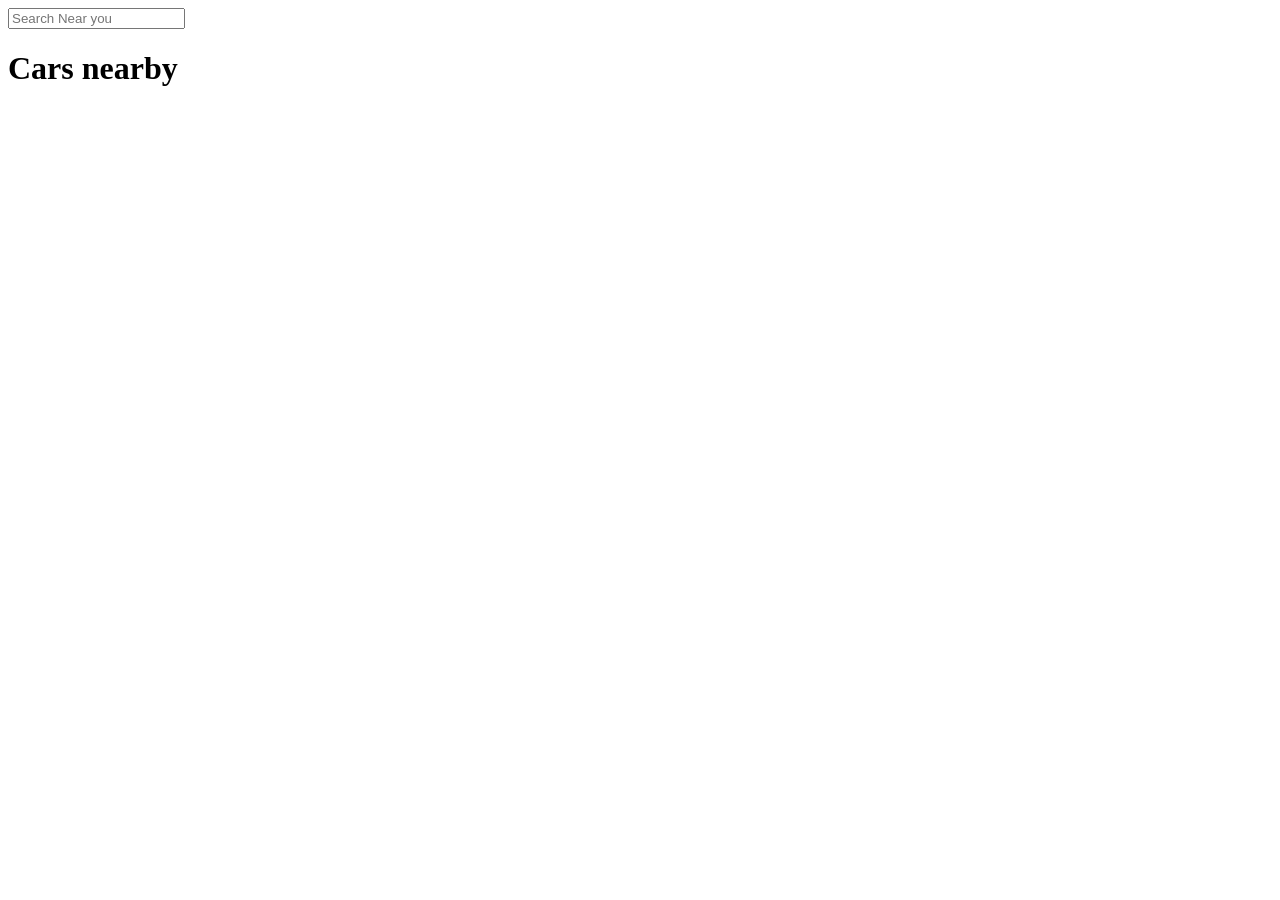
==== JCK/wwwroot/index.html @ 53fcff56 "fix search" ====
<!DOCTYPE html>
<html lang="en">
<head>
    <meta charset="UTF-8">
    <title>JCK</title>
    <!--need to add some sort of version thing to avoid browser caching css style sheet-->
    <link rel="stylesheet" href="/css/style.css?v=1">
</head>

<body>
    <svg style="display: none">
        <symbol id="star" viewBox="0 0 32 32">
            <path fill-rule="evenodd" d="m15.1 1.58-4.13 8.88-9.86 1.27a1 1 0 0 0-.54 1.74l7.3 6.57-1.97 9.85a1 1 0 0 0 1.48 1.06l8.62-5 8.63 5a1 1 0 0 0 1.48-1.06l-1.97-9.85 7.3-6.57a1 1 0 0 0-.55-1.73l-9.86-1.28-4.12-8.88a1 1 0 0 0-1.82 0z"></path>
        </symbol>
    </svg>

    <!-- Clerk plugin -->
    <div id="user-button" style="position: fixed; top: 20px; right: 20px; z-index: 1000;"></div>

    <!-- Search Bar -->
    <div class="searchBar">
        <input type="text" id="searchBox" placeholder="Search Near you" />
    </div>

    <!-- Main Container -->
    <div class="container">
        <h1 id="title">Cars nearby</h1>
        <div id="listing-container" style="display: grid; grid-template-columns: repeat(auto-fill, minmax(250px, 1fr)); gap: 20px; margin: 10px 0px"></div>
    </div>

    <script type="module" src="/js/auth-setup.js"></script>
    <script type="module" src="/js/home-page.js"></script>
    <script type="module" src="/js/search.js"></script>
</body>
</html>
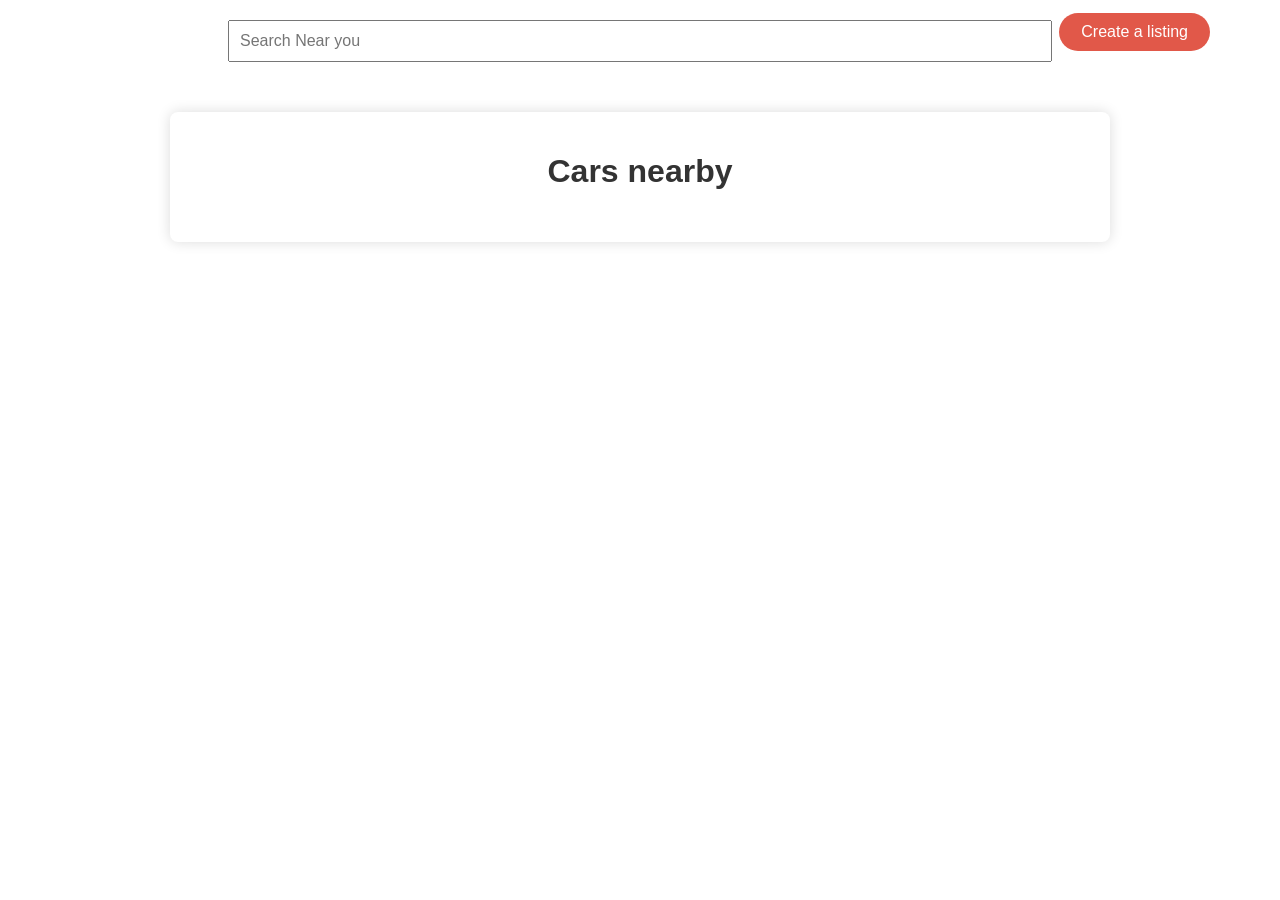
==== commit ac9755c3: "fix paths, set up dockerfile for hosting on render.com" ====
--- a/JCK/wwwroot/index.html
+++ b/JCK/wwwroot/index.html
@@ -4,7 +4,7 @@
     <meta charset="UTF-8">
     <title>JCK</title>
     <!--need to add some sort of version thing to avoid browser caching css style sheet-->
-    <link rel="stylesheet" href="/css/style.css?v=1">
+    <link rel="stylesheet" href="css/style.css?v=1">
 </head>
 
 <body>
@@ -17,6 +17,10 @@
     <!-- Clerk plugin -->
     <div id="user-button" style="position: fixed; top: 20px; right: 20px; z-index: 1000;"></div>
 
+    <form style="display: inline" action="create-listing/" method="get">
+        <button style="position: fixed; top: 13px; right: 70px">Create a listing</button>
+    </form>
+
     <!-- Search Bar -->
     <div class="searchBar">
         <input type="text" id="searchBox" placeholder="Search Near you" />
@@ -28,8 +32,8 @@
         <div id="listing-container" style="display: grid; grid-template-columns: repeat(auto-fill, minmax(250px, 1fr)); gap: 20px; margin: 10px 0px"></div>
     </div>
 
-    <script type="module" src="/js/auth-setup.js"></script>
-    <script type="module" src="/js/home-page.js"></script>
-    <script type="module" src="/js/search.js"></script>
+    <script type="module" src="js/auth-setup.js"></script>
+    <script type="module" src="js/home-page.js"></script>
+    <script type="module" src="js/search.js"></script>
 </body>
 </html>
--- a/JCK/wwwroot/css/style.css
+++ b/JCK/wwwroot/css/style.css
@@ -0,0 +1,116 @@
+body {
+    font-family: Arial, sans-serif;
+    background-color: white;
+    color: #333;
+    margin: 0;
+    padding: 0;
+}
+
+.card, .container {
+    background: white;
+    border-radius: 8px;
+    box-shadow: 0 0 14px rgba(0,0,0,0.14);
+}
+
+.container {
+    max-width: 900px;
+    margin: 50px auto;
+    padding: 20px;
+}
+
+.searchBar {
+    display: flex !important;
+    justify-content: center !important;   
+    width: 100%;
+    margin-bottom: 20px 0;
+    margin-top: 20px;
+}   
+
+#searchBox {
+    width: 800px;
+    padding: 10px;
+    font-size: 16px;
+}
+
+#user-button{
+  position: fixed;
+  top: 20px;
+  right: 220px;
+  z-index: 1000;
+}
+
+h1 {
+    text-align: center;
+}
+
+ul {
+    list-style: none;
+    padding: 0;
+}
+
+li {
+    padding: 10px;
+    border-bottom: 1px solid #ddd;
+}
+
+button {
+    height: fit-content;
+    appearance: none;
+    border: none;
+    background-color: #e15849;
+    font-size: 16px;
+    padding: 10px 22px;
+    border-radius: 99999px;
+    cursor: pointer;
+    color: white;
+    transition: 0.04s ease-out;
+    white-space: nowrap;
+}
+
+button:hover {
+    background-color: #ff6f52;
+}
+
+button:active {
+    transform: scale(0.97);
+}
+
+input[type="date"] {
+    height: fit-content;
+    appearance: none;
+    border: 2px solid #aaa;
+    color: #444444;
+    font-size: 18px;
+    padding: 10px 22px;
+    border-radius: 99999px;
+    cursor: pointer;
+    transition: 0.08s;
+    font: inherit;
+    white-space: nowrap;
+}
+
+textarea {
+    height: fit-content;
+    appearance: none;
+    border: 2px solid #aaa;
+    font-size: 20px;
+    padding: 10px;
+    cursor: pointer;
+    font: inherit;
+    border-radius: 10px;
+}
+
+.error {
+    display: none;
+    color: #bb0000;
+}
+
+@keyframes shake {
+    0%, 100% { transform: translateX(0); }
+    25% { transform: translateX(-6px); }
+    75% { transform: translateX(6px); }
+}
+
+.shake {
+    animation: shake 0.2s;
+}
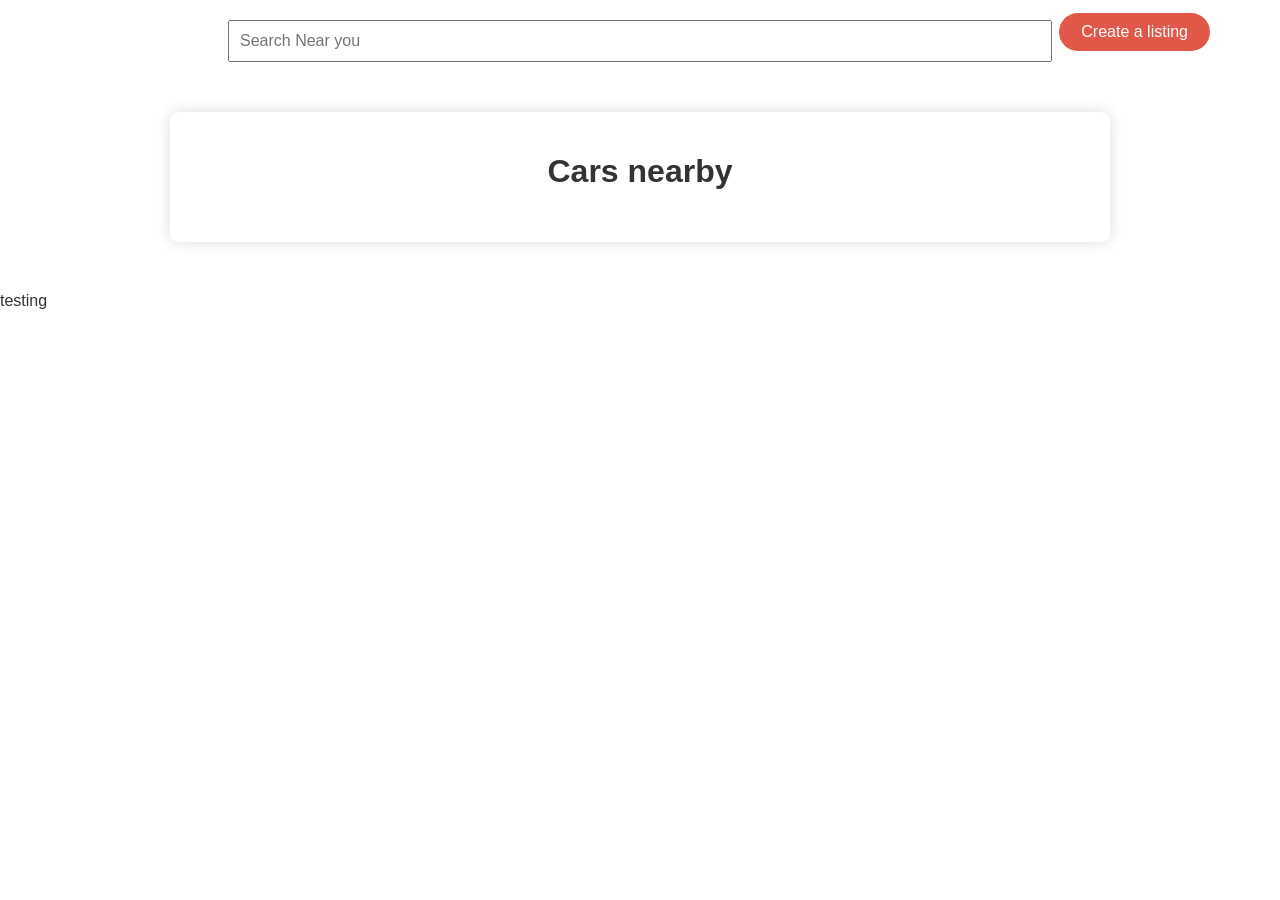
==== commit 79207a83: "test auto deploy" ====
--- a/JCK/wwwroot/index.html
+++ b/JCK/wwwroot/index.html
@@ -32,6 +32,8 @@
         <div id="listing-container" style="display: grid; grid-template-columns: repeat(auto-fill, minmax(250px, 1fr)); gap: 20px; margin: 10px 0px"></div>
     </div>
 
+    <p>testing</p>
+
     <script type="module" src="js/auth-setup.js"></script>
     <script type="module" src="js/home-page.js"></script>
     <script type="module" src="js/search.js"></script>
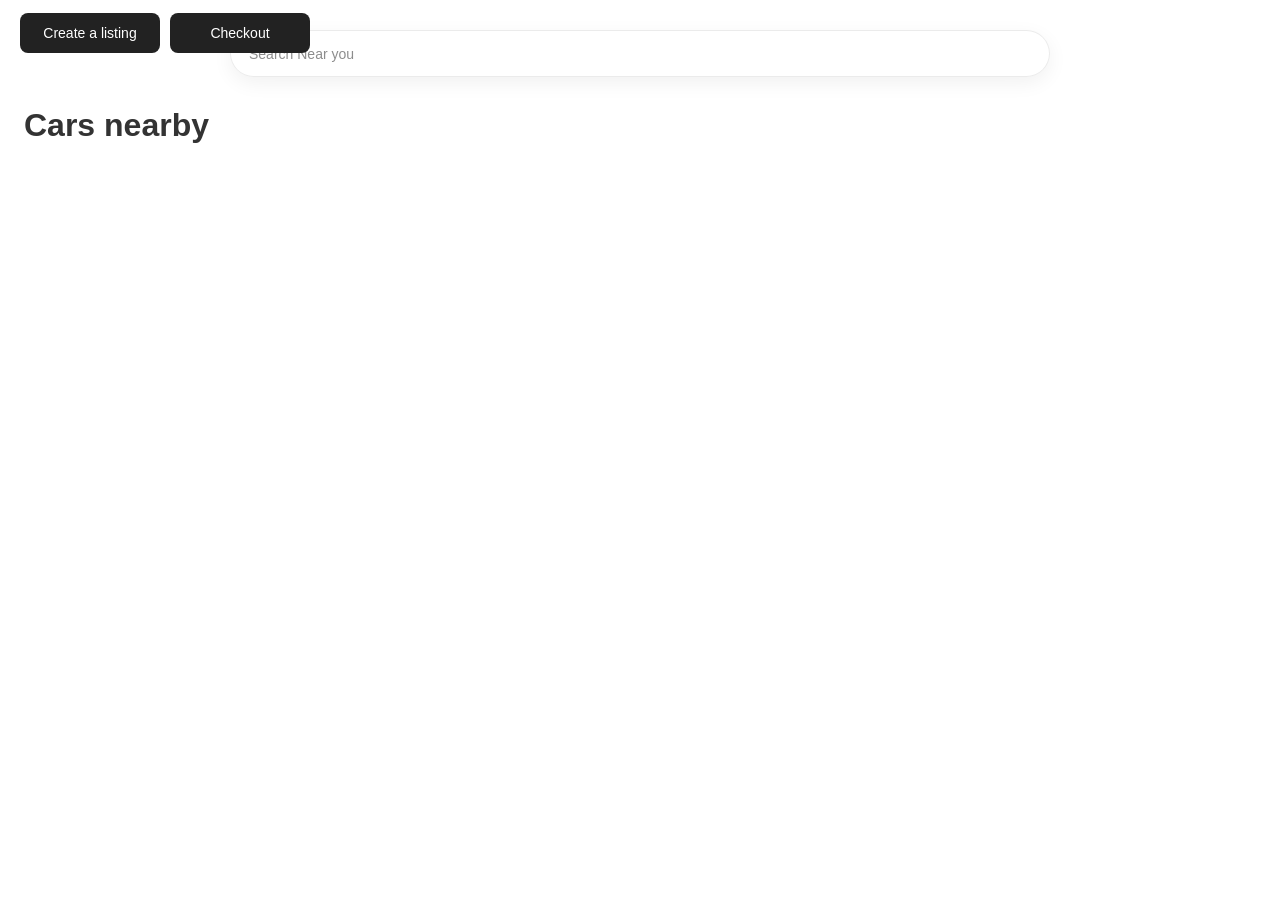
==== commit a07a214d: "ui changes to home page" ====
--- a/JCK/wwwroot/index.html
+++ b/JCK/wwwroot/index.html
@@ -4,7 +4,7 @@
     <meta charset="UTF-8">
     <title>JCK</title>
     <!--need to add some sort of version thing to avoid browser caching css style sheet-->
-    <link rel="stylesheet" href="css/style.css?v=1">
+    <link rel="stylesheet" href="css/style.css?v=11">
 </head>
 
 <body>
@@ -17,9 +17,13 @@
     <!-- Clerk plugin -->
     <div id="user-button" style="position: fixed; top: 20px; right: 20px; z-index: 1000;"></div>
 
-    <form style="display: inline" action="create-listing/" method="get">
-        <button style="position: fixed; top: 13px; right: 70px">Create a listing</button>
+   <div class="top-buttons">
+    <form action="/create-listing/" method="get">
+        <button class="top-btn">Create a listing</button>
     </form>
+
+    <button id="checkout-button" class="top-btn">Checkout</button>
+</div>
 
     <!-- Search Bar -->
     <div class="searchBar">
@@ -29,13 +33,16 @@
     <!-- Main Container -->
     <div class="container">
         <h1 id="title">Cars nearby</h1>
-        <div id="listing-container" style="display: grid; grid-template-columns: repeat(auto-fill, minmax(250px, 1fr)); gap: 20px; margin: 10px 0px"></div>
+        <div id="listing-container" >
+        </div>
     </div>
 
-    <p>testing</p>
-
+     
+    <script type="module" src="js/checkout.js"></script>
+    <script type="module" src="/js/auth-setup.js"></script>
+    <script type="module" src="/js/home-page.js"></script>
+    <script type="module" src="/js/search.js"></script>
     <script type="module" src="js/auth-setup.js"></script>
-    <script type="module" src="js/home-page.js"></script>
     <script type="module" src="js/search.js"></script>
 </body>
 </html>
--- a/JCK/wwwroot/css/style.css
+++ b/JCK/wwwroot/css/style.css
@@ -1,46 +1,69 @@
+/* ===== Base Styles ===== */
 body {
-    font-family: Arial, sans-serif;
+    font-family: -apple-system, BlinkMacSystemFont, 'Helvetica Neue', Arial, sans-serif;
     background-color: white;
     color: #333;
     margin: 0;
     padding: 0;
 }
 
-.card, .container {
-    background: white;
-    border-radius: 8px;
-    box-shadow: 0 0 14px rgba(0,0,0,0.14);
-}
-
-.container {
-    max-width: 900px;
-    margin: 50px auto;
-    padding: 20px;
-}
+
 
 .searchBar {
-    display: flex !important;
-    justify-content: center !important;   
-    width: 100%;
-    margin-bottom: 20px 0;
-    margin-top: 20px;
-}   
+    display: flex;
+    justify-content: center;
+    width: 100%;
+    margin: 30px 0;
+}
 
 #searchBox {
-    width: 800px;
-    padding: 10px;
-    font-size: 16px;
-}
-
-#user-button{
-  position: fixed;
-  top: 20px;
-  right: 220px;
-  z-index: 1000;
-}
-
-h1 {
-    text-align: center;
+    width: 100%;
+    max-width: 820px;
+    padding: 14px 18px;
+    font-size: 15px;
+    border: 1px solid rgba(0,0,0,0.08);
+    border-radius: 9999px;
+
+    background: rgba(255, 255, 255, 0.9);
+    backdrop-filter: blur(10px);
+
+    box-shadow: 0 6px 20px rgba(0,0,0,0.06);
+
+    transition: all 0.2s ease;
+    outline: none;
+}
+
+/* Hover effect */
+#searchBox:hover {
+    box-shadow: 0 8px 25px rgba(0,0,0,0.10);
+    transform: translateY(-1px);
+}
+
+/* Focus effect (important UX) */
+#searchBox:focus {
+    border: 1px solid rgba(225, 88, 73, 0.6);
+    box-shadow: 0 0 0 4px rgba(225, 88, 73, 0.15),
+                0 10px 30px rgba(0,0,0,0.12);
+}
+
+/* Placeholder styling */
+#searchBox::placeholder {
+    color: rgba(0,0,0,0.45);
+    font-size: 14px;
+}
+
+/* ===== User Button ===== */
+#user-button {
+    position: fixed;
+    top: 20px;
+    right: 20px;
+    z-index: 1000;
+}
+
+/* ===== Links & Lists ===== */
+a {
+    color: inherit;
+    text-decoration: none;
 }
 
 ul {
@@ -53,17 +76,17 @@
     border-bottom: 1px solid #ddd;
 }
 
+/* ===== Buttons ===== */
 button {
-    height: fit-content;
     appearance: none;
     border: none;
     background-color: #e15849;
     font-size: 16px;
     padding: 10px 22px;
-    border-radius: 99999px;
+    border-radius: 9999px;
     cursor: pointer;
     color: white;
-    transition: 0.04s ease-out;
+    transition: 0.1s ease;
     white-space: nowrap;
 }
 
@@ -75,34 +98,33 @@
     transform: scale(0.97);
 }
 
+/* ===== Inputs ===== */
+textarea, input {
+    width: 100%;
+    box-sizing: border-box;
+    border: 2px solid #aaa;
+    font-size: 16px;
+    padding: 10px;
+    border-radius: 10px;
+    font: inherit;
+}
+
 input[type="date"] {
-    height: fit-content;
-    appearance: none;
-    border: 2px solid #aaa;
-    color: #444444;
-    font-size: 18px;
-    padding: 10px 22px;
-    border-radius: 99999px;
-    cursor: pointer;
-    transition: 0.08s;
-    font: inherit;
-    white-space: nowrap;
-}
-
-textarea {
-    height: fit-content;
-    appearance: none;
-    border: 2px solid #aaa;
-    font-size: 20px;
-    padding: 10px;
-    cursor: pointer;
-    font: inherit;
-    border-radius: 10px;
-}
-
+    border-radius: 9999px;
+    padding: 10px 20px;
+    cursor: pointer;
+}
+
+/* ===== Error Handling ===== */
 .error {
     display: none;
     color: #bb0000;
+    font-size: 13px;
+}
+
+.error-container {
+    flex: 1;
+    min-width: 0; /* 🔥 CRITICAL FIX */
 }
 
 @keyframes shake {
@@ -114,3 +136,209 @@
 .shake {
     animation: shake 0.2s;
 }
+
+/* ===== Top Buttons ===== */
+.top-buttons {
+    position: fixed;
+    top: 13px;
+    left: 20px;
+    display: flex;
+    gap: 10px;
+    z-index: 1000;
+    align-items: center;
+}
+
+.top-buttons form {
+    margin: 0;
+}
+
+.top-btn {
+    background-color: #222;
+    color: white;
+    border: none;
+    height: 40px;
+    min-width: 140px;
+    padding: 0 14px;
+    border-radius: 8px;
+    cursor: pointer;
+    font-size: 14px;
+    display: flex;
+    align-items: center;
+    justify-content: center;
+    transition: 0.2s ease;
+}
+
+.top-btn:hover {
+    background-color: #444;
+}
+
+/* ===== Listing Card Carousel ===== */
+.listing-card {
+    cursor: pointer;
+}
+
+.listing-card .img-wrap {
+    position: relative;
+    width: 100%;
+    aspect-ratio: 1;
+    border-radius: 12px;
+    overflow: hidden;
+    background: #e0e0e0;
+}
+
+.listing-card .slides {
+    display: flex;
+    width: 100%;
+    height: 100%;
+    transition: transform 0.3s ease;
+}
+
+.listing-card .slide {
+    min-width: 100%;
+    height: 100%;
+    flex-shrink: 0;
+}
+
+.listing-card .slide img {
+    width: 100%;
+    height: 100%;
+    object-fit: cover;
+    display: block;
+}
+
+.listing-card .nav-btn {
+    position: absolute;
+    top: 50%;
+    transform: translateY(-50%);
+    width: 28px;
+    height: 28px;
+    border-radius: 50%;
+    background: white;
+    border: none;
+    cursor: pointer;
+    display: flex;
+    align-items: center;
+    justify-content: center;
+    opacity: 0;
+    transition: opacity 0.2s;
+    z-index: 2;
+}
+
+.listing-card .img-wrap:hover .nav-btn {
+    opacity: 1;
+}
+
+.listing-card .nav-btn.prev { left: 8px; }
+.listing-card .nav-btn.next { right: 8px; }
+
+.listing-card .dots {
+    position: absolute;
+    bottom: 8px;
+    left: 50%;
+    transform: translateX(-50%);
+    display: flex;
+    gap: 4px;
+    z-index: 2;
+}
+
+.listing-card .dot {
+    width: 6px;
+    height: 6px;
+    border-radius: 50%;
+    background: rgba(255,255,255,0.6);
+    transition: 0.2s;
+}
+
+.listing-card .dot.active {
+    background: white;
+    transform: scale(1.2);
+}
+
+.listing-card .heart-btn {
+    position: absolute;
+    top: 10px;
+    right: 10px;
+    cursor: pointer;
+    z-index: 2;
+    background: none;
+    border: none;
+    padding: 0;
+}
+
+.listing-card .heart-btn svg {
+    width: 24px;
+    height: 24px;
+    stroke: white;
+    stroke-width: 2;
+    fill: rgba(0,0,0,0.25);
+    transition: 0.15s;
+}
+
+.listing-card .heart-btn.liked svg {
+    fill: #FF385C;
+    stroke: #FF385C;
+}
+
+.listing-card .card-info {
+    padding: 12px 0 0;   /* was 10px 2px 0 */
+}
+
+.listing-card .card-row {
+    display: flex;
+    justify-content: space-between;
+    align-items: flex-start;
+}
+
+.listing-card .card-title {
+    font-size: 14px;
+    font-weight: 600;
+    color: #222;
+    overflow: hidden;
+    text-overflow: ellipsis;
+    white-space: nowrap;
+    flex: 1;
+}
+
+.listing-card .card-rating {
+    font-size: 13px;
+    display: flex;
+    align-items: center;
+    gap: 3px;
+}
+
+.listing-card .card-sub {
+    font-size: 14px;     /* was 13px */
+    color: #717171;
+    margin-top: 2px;
+}
+
+.listing-card .card-price {
+    font-size: 14px;
+    color: #222;
+    margin-top: 2px;
+}
+
+.listing-card .card-price strong {
+    font-weight: 600;
+}
+
+.listing-card .nav-btn {
+    box-shadow: 0 2px 4px rgba(0, 0, 0, 0.18);
+}
+
+.listing-card:hover .card-title {
+    text-decoration: underline;
+}
+
+.container {
+    width: 100%;
+    padding: 0 24px;
+    box-sizing: border-box;
+}
+
+#listing-container {
+    display: grid;
+    grid-template-columns: repeat(5, 1fr);
+    gap: 24px;
+    padding-bottom: 40px;
+}
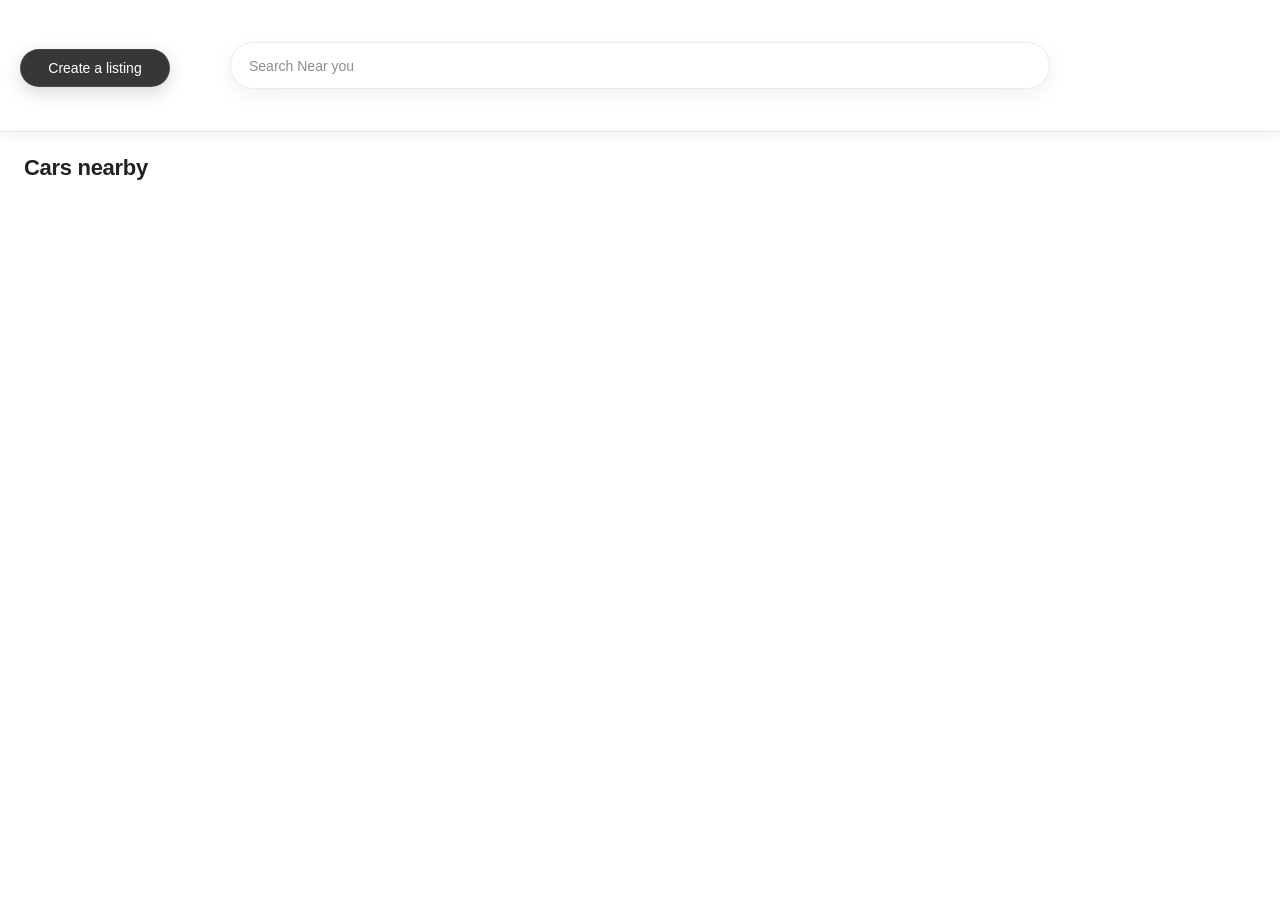
==== commit 324d2ca2: "style changes" ====
--- a/JCK/wwwroot/index.html
+++ b/JCK/wwwroot/index.html
@@ -21,28 +21,24 @@
     <form action="/create-listing/" method="get">
         <button class="top-btn">Create a listing</button>
     </form>
-
-    <button id="checkout-button" class="top-btn">Checkout</button>
-</div>
+    </div>
 
     <!-- Search Bar -->
+     <div class="header-bar">
     <div class="searchBar">
         <input type="text" id="searchBox" placeholder="Search Near you" />
     </div>
+    </div>
 
     <!-- Main Container -->
-    <div class="container">
+    <div class="main-container">
         <h1 id="title">Cars nearby</h1>
         <div id="listing-container" >
         </div>
     </div>
 
-     
-    <script type="module" src="js/checkout.js"></script>
     <script type="module" src="/js/auth-setup.js"></script>
     <script type="module" src="/js/home-page.js"></script>
     <script type="module" src="/js/search.js"></script>
-    <script type="module" src="js/auth-setup.js"></script>
-    <script type="module" src="js/search.js"></script>
 </body>
 </html>
--- a/JCK/wwwroot/css/style.css
+++ b/JCK/wwwroot/css/style.css
@@ -7,7 +7,14 @@
     padding: 0;
 }
 
-
+.header-bar {
+    position: sticky;
+    top: 0;
+    background: white;
+    z-index: 999;
+    box-shadow: 0 1px 0 rgba(0,0,0,0.08), 0 4px 12px rgba(0,0,0,0.05);
+    padding: 12px 0;
+}
 
 .searchBar {
     display: flex;
@@ -101,12 +108,34 @@
 /* ===== Inputs ===== */
 textarea, input {
     width: 100%;
+
+    background: rgba(255, 255, 255, 0.9);
+    backdrop-filter: blur(10px);
+
+    box-shadow: 0 6px 20px rgba(0,0,0,0.06);
+
+    transition: 
+        box-shadow 0.2s ease,
+        transform 0.2s ease;
+    outline: none;
+
     box-sizing: border-box;
-    border: 2px solid #aaa;
+    border: 1px solid rgba(0,0,0,0.13);
     font-size: 16px;
     padding: 10px;
     border-radius: 10px;
     font: inherit;
+}
+
+textarea:hover, input:hover {
+    box-shadow: 0 8px 25px rgba(0,0,0,0.10);
+    transform: translateY(-1px);
+}
+
+textarea:focus, input:focus {
+    border: 1px solid rgba(225, 88, 73, 0.6);
+    box-shadow: 0 0 0 4px rgba(225, 88, 73, 0.15),
+                0 10px 30px rgba(0,0,0,0.12);
 }
 
 input[type="date"] {
@@ -123,8 +152,9 @@
 }
 
 .error-container {
-    flex: 1;
-    min-width: 0; /* 🔥 CRITICAL FIX */
+    display: flex;
+    flex-direction: column;
+    gap: 5px;
 }
 
 @keyframes shake {
@@ -140,36 +170,81 @@
 /* ===== Top Buttons ===== */
 .top-buttons {
     position: fixed;
-    top: 13px;
+    top: 49px;
     left: 20px;
     display: flex;
-    gap: 10px;
+    gap: 12px;
     z-index: 1000;
     align-items: center;
 }
 
-.top-buttons form {
-    margin: 0;
-}
-
+/* ===== Modern Button Base ===== */
 .top-btn {
-    background-color: #222;
-    color: white;
-    border: none;
-    height: 40px;
-    min-width: 140px;
-    padding: 0 14px;
-    border-radius: 8px;
-    cursor: pointer;
+    position: relative;
+    overflow: hidden;
+
+    padding: 10px 18px;
+    min-width: 150px;
+
+    border-radius: 9999px;
+
+    border: 1px solid rgba(255, 255, 255, 0.08);
+
+    background: rgba(20, 20, 20, 0.85);
+    backdrop-filter: blur(12px);
+
+    color: #fff;
     font-size: 14px;
+    font-weight: 500;
+
+    cursor: pointer;
+
     display: flex;
     align-items: center;
     justify-content: center;
-    transition: 0.2s ease;
-}
-
+
+    transition: all 0.25s ease;
+
+    box-shadow: 0 6px 18px rgba(0,0,0,0.15);
+}
+
+/* ===== Hover (modern lift effect) ===== */
 .top-btn:hover {
-    background-color: #444;
+    transform: translateY(-2px);
+    background: rgba(40, 40, 40, 0.95);
+    box-shadow: 0 10px 25px rgba(0,0,0,0.25);
+}
+
+/* ===== Click effect ===== */
+.top-btn:active {
+    transform: translateY(0px) scale(0.98);
+}
+
+/* ===== Subtle animated shine effect ===== */
+.top-btn::after {
+    content: "";
+    position: absolute;
+    top: 0;
+    left: -75%;
+    width: 50%;
+    height: 100%;
+    background: linear-gradient(
+        120deg,
+        transparent,
+        rgba(255,255,255,0.15),
+        transparent
+    );
+    transform: skewX(-20deg);
+}
+
+.top-btn:hover::after {
+    animation: shine 0.6s ease;
+}
+
+@keyframes shine {
+    100% {
+        left: 130%;
+    }
 }
 
 /* ===== Listing Card Carousel ===== */
@@ -330,10 +405,21 @@
     text-decoration: underline;
 }
 
-.container {
+.main-container {
     width: 100%;
     padding: 0 24px;
     box-sizing: border-box;
+}
+
+.container {
+    max-width: 900px;
+    margin: 50px auto;
+    padding: 20px;
+}
+
+.card, .container {
+    border-radius: 10px;
+    box-shadow: 0 0 20px 5px rgba(0, 0, 0, 0.08);
 }
 
 #listing-container {
@@ -341,4 +427,12 @@
     grid-template-columns: repeat(5, 1fr);
     gap: 24px;
     padding-bottom: 40px;
+}
+
+#title {
+    font-size: 22px;
+    font-weight: 600;
+    color: #222;
+    margin: 24px 0 16px;
+    letter-spacing: -0.3px;
 }
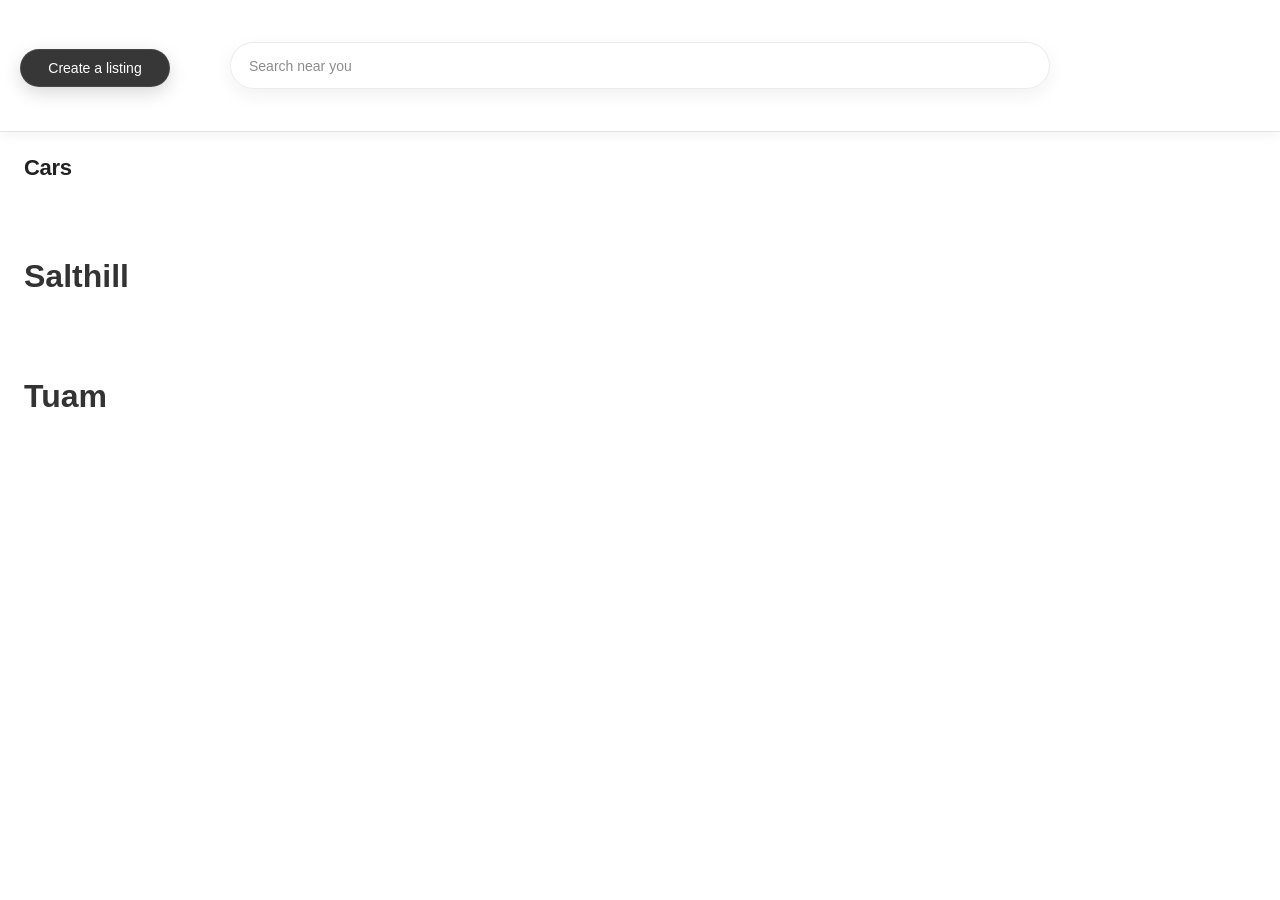
==== commit 385cd0ed: "added location filtering on home page" ====
--- a/JCK/wwwroot/index.html
+++ b/JCK/wwwroot/index.html
@@ -3,8 +3,7 @@
 <head>
     <meta charset="UTF-8">
     <title>JCK</title>
-    <!--need to add some sort of version thing to avoid browser caching css style sheet-->
-    <link rel="stylesheet" href="css/style.css?v=11">
+    <link rel="stylesheet" href="css/style.css?v=12">
 </head>
 
 <body>
@@ -14,26 +13,43 @@
         </symbol>
     </svg>
 
-    <!-- Clerk plugin -->
     <div id="user-button" style="position: fixed; top: 20px; right: 20px; z-index: 1000;"></div>
 
-   <div class="top-buttons">
-    <form action="/create-listing/" method="get">
-        <button class="top-btn">Create a listing</button>
-    </form>
+    <div class="top-buttons">
+        <form action="/create-listing/" method="get">
+            <button class="top-btn">Create a listing</button>
+        </form>
     </div>
 
-    <!-- Search Bar -->
-     <div class="header-bar">
-    <div class="searchBar">
-        <input type="text" id="searchBox" placeholder="Search Near you" />
-    </div>
+    <div class="header-bar">
+        <div class="searchBar">
+            <input type="text" id="searchBox" placeholder="Search near you" />
+        </div>
     </div>
 
-    <!-- Main Container -->
-    <div class="main-container">
-        <h1 id="title">Cars nearby</h1>
-        <div id="listing-container" >
+    <!-- Search state -->
+    <div id="search-sections" style="display:none">
+        <div class="main-container">
+            <h1 id="search-title"></h1>
+            <div id="search-container" class="listing-grid"></div>
+        </div>
+    </div>
+
+    <!-- Default state -->
+    <div id="default-sections">
+        <div class="main-container">
+            <h1 id="title">Cars</h1>
+            <div id="listing-container"></div>
+        </div>
+
+        <div class="main-container">
+            <h1>Salthill</h1>
+            <div id="salthill-container" class="listing-grid"></div>
+        </div>
+
+        <div class="main-container">
+            <h1>Tuam</h1>
+            <div id="tuam-container" class="listing-grid"></div>
         </div>
     </div>
 
--- a/JCK/wwwroot/css/style.css
+++ b/JCK/wwwroot/css/style.css
@@ -422,7 +422,21 @@
     box-shadow: 0 0 20px 5px rgba(0, 0, 0, 0.08);
 }
 
-#listing-container {
+#listing-container{
+    display: grid;
+    grid-template-columns: repeat(5, 1fr);
+    gap: 24px;
+    padding-bottom: 40px;
+}
+
+.listing-grid{
+    display: grid;
+    grid-template-columns: repeat(5, 1fr);
+    gap: 24px;
+    padding-bottom: 40px;
+}
+
+.search-container{
     display: grid;
     grid-template-columns: repeat(5, 1fr);
     gap: 24px;
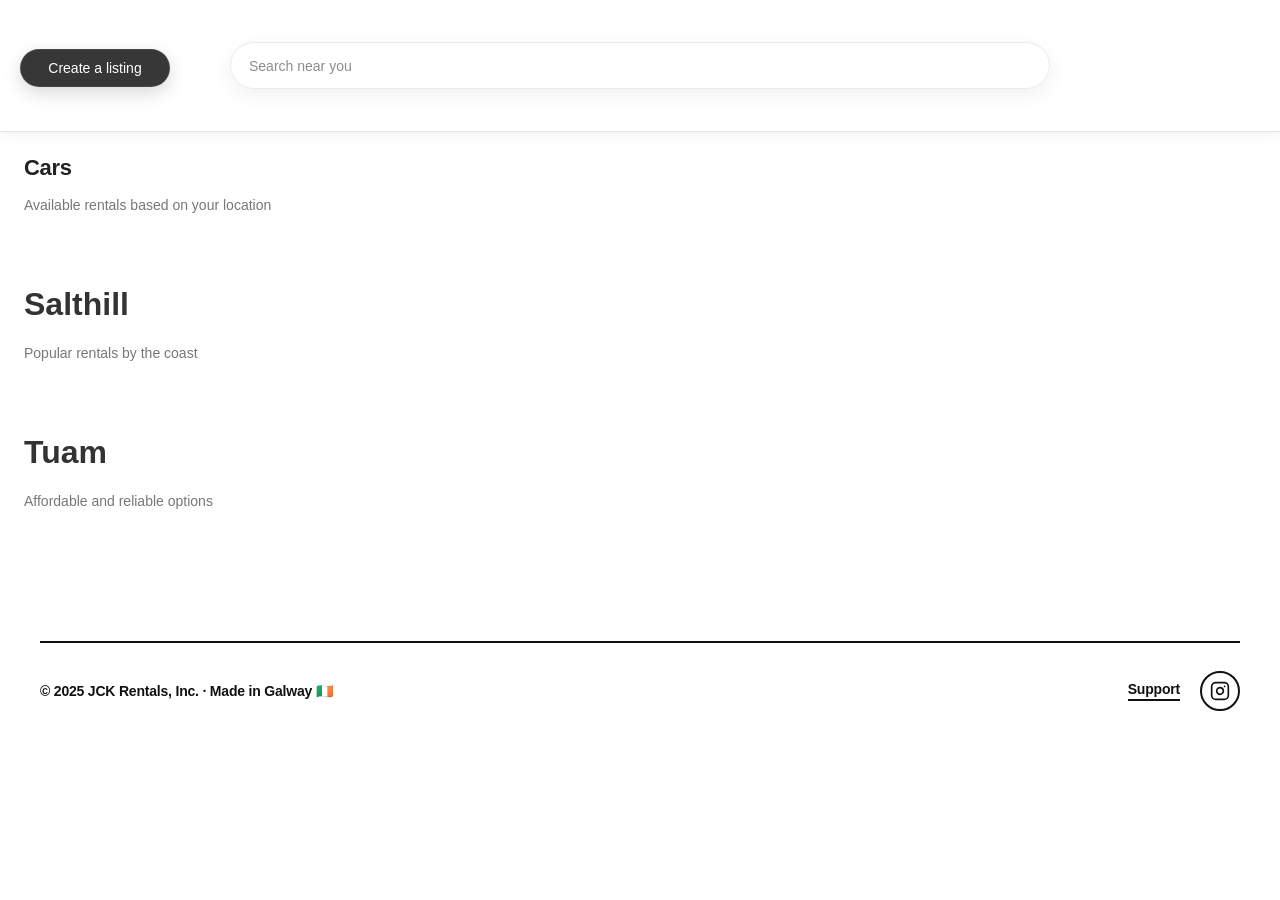
==== commit 84e7e66b: "adding instagram button and support section" ====
--- a/JCK/wwwroot/index.html
+++ b/JCK/wwwroot/index.html
@@ -4,6 +4,7 @@
     <meta charset="UTF-8">
     <title>JCK</title>
     <link rel="stylesheet" href="css/style.css?v=12">
+    <link rel="stylesheet" href="css/supportsection.css">
 </head>
 
 <body>
@@ -39,19 +40,40 @@
     <div id="default-sections">
         <div class="main-container">
             <h1 id="title">Cars</h1>
+            <p class="section-subtitle">Available rentals based on your location</p>
             <div id="listing-container"></div>
         </div>
 
         <div class="main-container">
             <h1>Salthill</h1>
+            <p class="section-subtitle">Popular rentals by the coast</p>
             <div id="salthill-container" class="listing-grid"></div>
         </div>
 
         <div class="main-container">
             <h1>Tuam</h1>
+            <p class="section-subtitle">Affordable and reliable options</p>
             <div id="tuam-container" class="listing-grid"></div>
         </div>
     </div>
+
+<footer class="site-footer">
+    <hr class="footer-divider">
+    <div class="footer-inner">
+        <span class="footer-copy">© 2025 JCK Rentals, Inc. · Made in Galway 🇮🇪</span>
+
+        <div class="footer-actions">
+            <a href="mailto:support@jck.com" class="footer-support">Support</a>
+            <a href="https://instagram.com/jckrentals" target="_blank" class="footer-instagram">
+                <svg xmlns="http://www.w3.org/2000/svg" width="20" height="20" viewBox="0 0 24 24" fill="none" stroke="currentColor" stroke-width="2" stroke-linecap="round" stroke-linejoin="round">
+                    <rect x="2" y="2" width="20" height="20" rx="5" ry="5"/>
+                    <path d="M16 11.37A4 4 0 1 1 12.63 8 4 4 0 0 1 16 11.37z"/>
+                    <line x1="17.5" y1="6.5" x2="17.51" y2="6.5"/>
+                </svg>
+            </a>
+        </div>
+    </div>
+</footer>
 
     <script type="module" src="/js/auth-setup.js"></script>
     <script type="module" src="/js/home-page.js"></script>
--- a/JCK/wwwroot/css/style.css
+++ b/JCK/wwwroot/css/style.css
@@ -449,4 +449,16 @@
     color: #222;
     margin: 24px 0 16px;
     letter-spacing: -0.3px;
-}+}
+
+.section-header h1 {
+    font-size: 22px;
+    margin-bottom: 4px;
+}
+
+.section-subtitle {
+    font-size: 14px;
+    color: #777;
+    margin-bottom: 12px;
+}
+
--- a/JCK/wwwroot/css/supportsection.css
+++ b/JCK/wwwroot/css/supportsection.css
@@ -0,0 +1,66 @@
+.site-footer {
+    margin-top: 80px;
+    padding: 0 40px 36px;
+    background: white;
+}
+
+.footer-divider {
+    border: none;
+    border-top: 2px solid #111;
+    margin: 0 0 28px;
+}
+
+.footer-inner {
+    max-width: 1400px;
+    margin: 0 auto;
+    display: flex;
+    justify-content: space-between;
+    align-items: center;
+}
+
+.footer-copy {
+    font-size: 14px;
+    font-weight: 600;
+    color: #111;
+    letter-spacing: -0.2px;
+}
+
+.footer-actions {
+    display: flex;
+    align-items: center;
+    gap: 20px;
+}
+
+.footer-support {
+    font-size: 14px;
+    font-weight: 600;
+    color: #111;
+    text-decoration: none;
+    padding-bottom: 2px;
+    border-bottom: 2px solid #111;
+    transition: all 0.2s ease;
+    letter-spacing: -0.2px;
+}
+
+.footer-support:hover {
+    color: #e15849;
+    border-bottom-color: #e15849;
+}
+
+.footer-instagram {
+    display: flex;
+    align-items: center;
+    justify-content: center;
+    color: #111;
+    text-decoration: none;
+    transition: all 0.2s ease;
+    padding: 8px;
+    border-radius: 50%;
+    border: 2px solid #111;
+}
+
+.footer-instagram:hover {
+    background: #111;
+    color: white;
+    transform: translateY(-2px);
+}
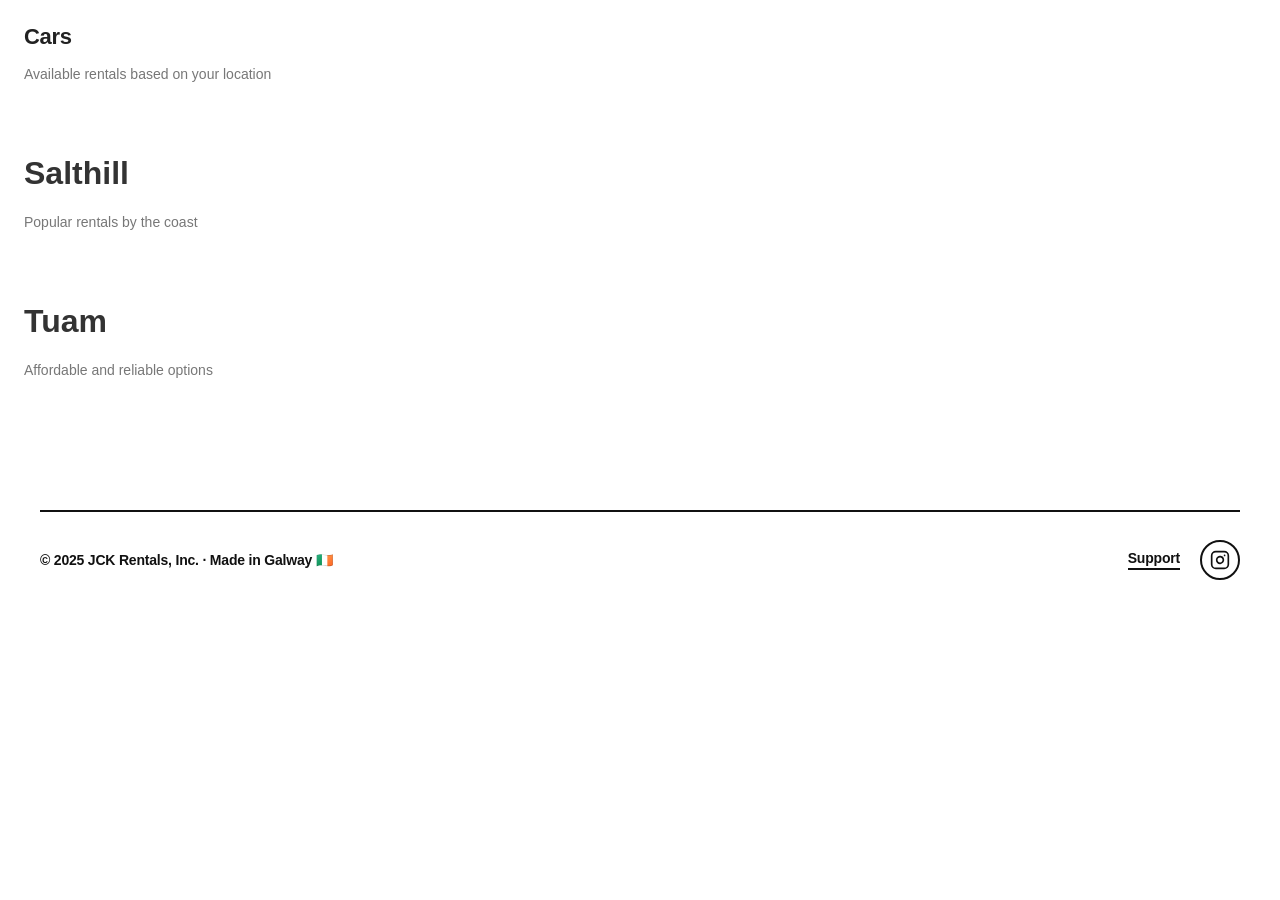
==== commit b07cf35e: "Merge branch 'main' of https://github.com/maks-ymilian/project-management-2026" ====
--- a/JCK/wwwroot/index.html
+++ b/JCK/wwwroot/index.html
@@ -14,19 +14,10 @@
         </symbol>
     </svg>
 
+    <div id="sidebar"></div>
+    <div id="navbar"></div>
+
     <div id="user-button" style="position: fixed; top: 20px; right: 20px; z-index: 1000;"></div>
-
-    <div class="top-buttons">
-        <form action="/create-listing/" method="get">
-            <button class="top-btn">Create a listing</button>
-        </form>
-    </div>
-
-    <div class="header-bar">
-        <div class="searchBar">
-            <input type="text" id="searchBox" placeholder="Search near you" />
-        </div>
-    </div>
 
     <!-- Search state -->
     <div id="search-sections" style="display:none">
@@ -77,6 +68,6 @@
 
     <script type="module" src="/js/auth-setup.js"></script>
     <script type="module" src="/js/home-page.js"></script>
-    <script type="module" src="/js/search.js"></script>
+    <script type="module" src="/js/navbar.js"></script>
 </body>
 </html>
--- a/JCK/wwwroot/css/style.css
+++ b/JCK/wwwroot/css/style.css
@@ -7,20 +7,62 @@
     padding: 0;
 }
 
+.sidebar.sidebar-shown {
+    transform: none;
+}
+
+.sidebar-animation {
+    transition: transform 0.4s ease;
+}
+
+.sidebar {
+    position: fixed;
+    width: 400px;
+    height: 100vh;
+    z-index: 9999;
+    background-color: white;
+    transform: translateX(-400px);
+    display: flex;
+    flex-direction: column;
+    gap: 5px;
+}
+
+.passthrough {
+    pointer-events: none;
+}
+
+.overlay {
+    background-color: rgba(0, 0, 0, 0.2);
+}
+
+.sidebar > * {
+    padding: 0 20px;
+    height: 67.2px;
+    display: flex;
+    align-items: center;
+    box-shadow: 0 0px 0 rgba(0,0,0,0.08), 0 4px 12px rgba(0,0,0,0.10);
+}
+
+.sidebar p {
+    margin: 0;
+}
+
 .header-bar {
     position: sticky;
     top: 0;
     background: white;
     z-index: 999;
     box-shadow: 0 1px 0 rgba(0,0,0,0.08), 0 4px 12px rgba(0,0,0,0.05);
-    padding: 12px 0;
+    padding: 10px 20px;
+    gap: 20px;
+    display: flex;
+    align-items: center;
 }
 
 .searchBar {
     display: flex;
     justify-content: center;
-    width: 100%;
-    margin: 30px 0;
+    flex: 1;
 }
 
 #searchBox {
@@ -57,14 +99,6 @@
 #searchBox::placeholder {
     color: rgba(0,0,0,0.45);
     font-size: 14px;
-}
-
-/* ===== User Button ===== */
-#user-button {
-    position: fixed;
-    top: 20px;
-    right: 20px;
-    z-index: 1000;
 }
 
 /* ===== Links & Lists ===== */
@@ -95,6 +129,12 @@
     color: white;
     transition: 0.1s ease;
     white-space: nowrap;
+}
+
+#user-button > button {
+    background-color: rgba(0, 0, 0, 0);
+    width: 100%;
+    box-shadow: none;
 }
 
 button:hover {
@@ -424,21 +464,25 @@
 
 #listing-container{
     display: grid;
-    grid-template-columns: repeat(5, 1fr);
+    grid-template-columns: repeat(auto-fit, minmax(200px, 1fr));
     gap: 24px;
     padding-bottom: 40px;
 }
 
+#listing-container > *, .listing-grid > * {
+    max-width: 300px;
+}
+
 .listing-grid{
     display: grid;
-    grid-template-columns: repeat(5, 1fr);
+    grid-template-columns: repeat(auto-fit, minmax(200px, 1fr));
     gap: 24px;
     padding-bottom: 40px;
 }
 
 .search-container{
     display: grid;
-    grid-template-columns: repeat(5, 1fr);
+    grid-template-columns: repeat(auto-fill, minmax(250px, 1fr));
     gap: 24px;
     padding-bottom: 40px;
 }
